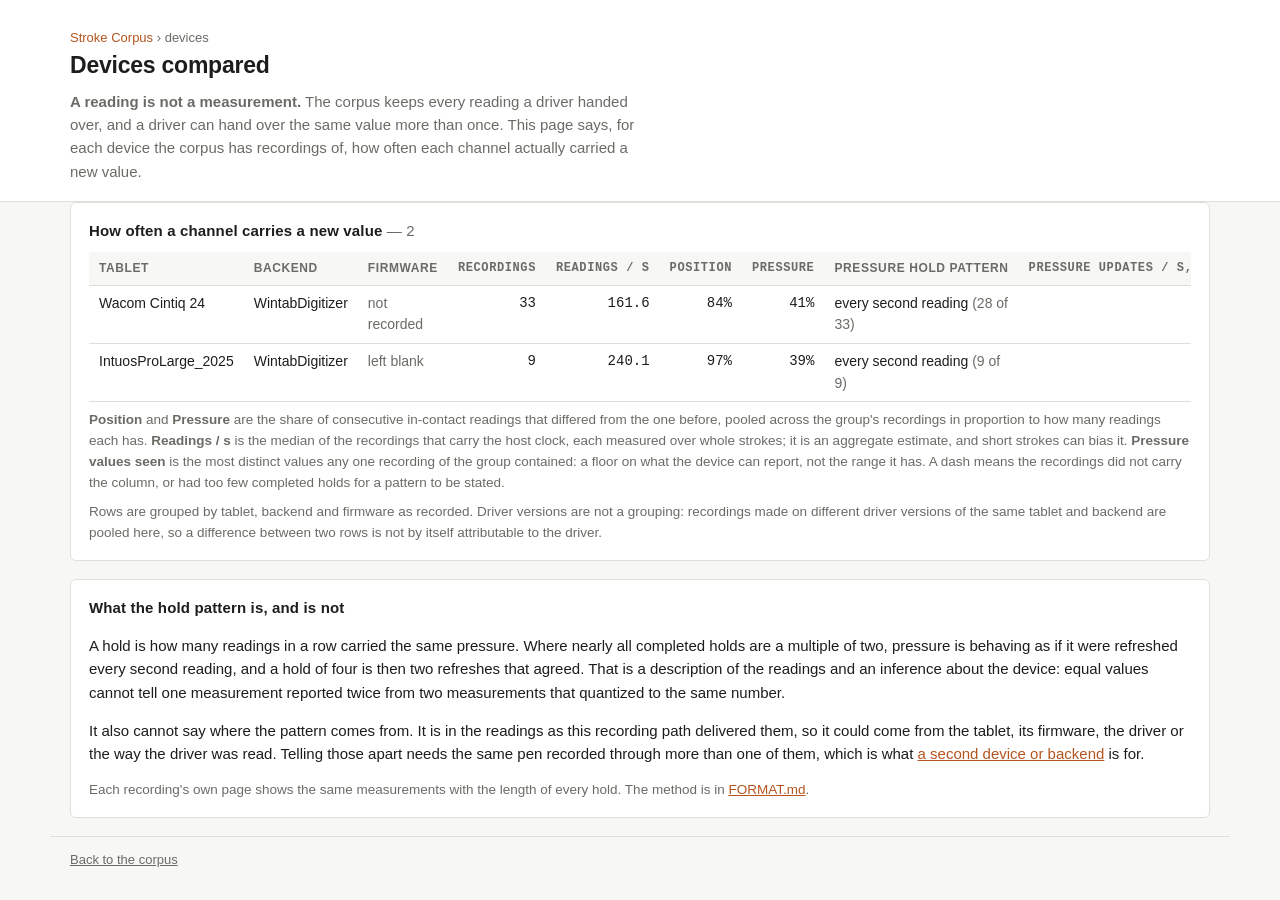
==== devices.html @ 8564cd12 "Remove the 'Data and documentation' block from the web pages Takes the heading, the catalogue / trac" ====
<!doctype html>
<html lang="en">
<head>
<meta charset="utf-8">
<link rel="describedby" href="llms.txt" type="text/plain">
<meta name="viewport" content="width=device-width, initial-scale=1, viewport-fit=cover">
<title>Devices compared &mdash; Stroke Corpus</title>
<meta name="description" content="How often each tablet, backend and firmware in the corpus delivers a new value for each channel, measured from its recordings.">
<link rel="stylesheet" href="corpus.css?v=9927495d">
</head>
<body>

<header class="top">
  <div class="wrap">
    <p class="crumb"><a href="index.html">Stroke Corpus</a> &rsaquo; devices</p>
    <h1>Devices compared</h1>
    <p>
      <strong>A reading is not a measurement.</strong> The corpus keeps every reading a driver
      handed over, and a driver can hand over the same value more than once. This page says,
      for each device the corpus has recordings of, how often each channel actually carried a
      new value.
    </p>
  </div>
</header>

<main class="wrap">

  <noscript>
    <p class="note">
      The interactive catalogue and recording views require JavaScript.
      You can still access the data through the <a href="manifest.json">recording catalogue (JSON)</a>
      &mdash; each recording's <code>updates</code> object holds these measurements &mdash;
      and read the <a href="FORMAT.md">trace format and interpretation</a>.
    </p>
  </noscript>

  <section class="panel">
    <h2>How often a channel carries a new value <span class="sub" id="groupCount"></span></h2>
    <div class="scroll">
      <table>
        <thead>
          <tr>
            <th>Tablet</th>
            <th>Backend</th>
            <th>Firmware</th>
            <th class="n">Recordings</th>
            <th class="n">Readings / s</th>
            <th class="n">Position</th>
            <th class="n">Pressure</th>
            <th>Pressure hold pattern</th>
            <th class="n">Pressure updates / s, if periodic</th>
            <th class="n">Pressure values seen</th>
            <th class="n">Smallest step</th>
          </tr>
        </thead>
        <tbody id="devices"></tbody>
      </table>
    </div>
    <p class="note">
      <strong>Position</strong> and <strong>Pressure</strong> are the share of consecutive
      in-contact readings that differed from the one before, pooled across the group's recordings
      in proportion to how many readings each has. <strong>Readings / s</strong> is the median of
      the recordings that carry the host clock, each measured over whole strokes; it is an
      aggregate estimate, and short strokes can bias it. <strong>Pressure values seen</strong> is
      the most distinct values any one recording of the group contained: a floor on what the
      device can report, not the range it has. A dash means the recordings did not carry the
      column, or had too few completed holds for a pattern to be stated.
    </p>
    <p class="note">
      Rows are grouped by tablet, backend and firmware as recorded. Driver versions are not a
      grouping: recordings made on different driver versions of the same tablet and backend are
      pooled here, so a difference between two rows is not by itself attributable to the driver.
    </p>
  </section>

  <section class="panel">
    <h2>What the hold pattern is, and is not</h2>
    <p>
      A hold is how many readings in a row carried the same pressure. Where nearly all completed
      holds are a multiple of two, pressure is behaving as if it were refreshed every second
      reading, and a hold of four is then two refreshes that agreed. That is a description of the
      readings and an inference about the device: equal values cannot tell one measurement
      reported twice from two measurements that quantized to the same number.
    </p>
    <p>
      It also cannot say where the pattern comes from. It is in the readings as this recording
      path delivered them, so it could come from the tablet, its firmware, the driver or the way
      the driver was read. Telling those apart needs the same pen recorded through more than one
      of them, which is what <a href="CONTRIBUTING.md">a second device or backend</a> is for.
    </p>
    <p class="note">
      Each recording's own page shows the same measurements with the length of every hold. The
      method is in <a href="FORMAT.md#a-reading-is-not-a-measurement">FORMAT.md</a>.
    </p>
  </section>

</main>

<footer class="wrap">
  <p><a href="index.html">Back to the corpus</a></p>
</footer>

<script type="module">
import { loadManifest, run, pressureCadence, esc } from "./corpus.js?v=eefabca9";

await run(async () => {

  const manifest = await loadManifest();

  // A device here is a tablet read through one backend on one firmware. The same tablet through
  // two backends is two rows, because the point is what each one delivers.
  const groups = new Map();

  for (const recording of manifest.recordings) {
    const { tablet, api, firmware } = recording.device;
    const key = [tablet, api, firmware === null || firmware === undefined ? "\u0000" : firmware].join("\u0001");

    if (!groups.has(key)) groups.set(key, { tablet, api, firmware, recordings: [] });

    groups.get(key).recordings.push(recording);
  }

  // The conventional median: the mean of the two middle values when there is an even number.
  const median = (xs) => {
    if (!xs.length) return null;

    const sorted = [...xs].sort((a, b) => a - b);
    const mid = sorted.length >> 1;

    return sorted.length % 2 ? sorted[mid] : (sorted[mid - 1] + sorted[mid]) / 2;
  };

  // A catalogue that predates these measurements has no `updates` at all, and reads as unmeasured
  // rather than as an error.
  const measured = (group) => group.recordings.map((r) => r.updates).filter(Boolean);

  // The share of consecutive readings that changed, over every pair in the group's recordings that
  // carried the column. Pairs are the weight, so one long recording is not outvoted by three taps.
  const share = (group, channel) => {
    let moved = 0;
    let pairs = 0;

    for (const updates of measured(group)) {
      const v = updates.changed?.[channel];

      if (v === null || v === undefined) continue;

      moved += v * updates.pairs;
      pairs += updates.pairs;
    }

    return pairs ? `${((moved / pairs) * 100).toFixed(0)}%` : "&mdash;";
  };

  // What the group's recordings say about the pressure's holds, in words, with how many recordings
  // say it out of how many there are: the one pattern they share, or all of them where they differ.
  const pattern = (group) => {
    const said = new Map();

    for (const updates of measured(group)) {
      if (!updates.pressurePeriod) continue;

      said.set(updates.pressurePeriod, (said.get(updates.pressurePeriod) ?? 0) + 1);
    }

    if (!said.size) return "&mdash;";

    return [...said.entries()].sort((a, b) => b[1] - a[1])
      .map(([period, many]) =>
        `${pressureCadence({ pressurePeriod: period })} <span style="color:var(--quiet)">(${many} of ${group.recordings.length})</span>`)
      .join(", ");
  };

  const median1 = (group, field) => {
    const m = median(measured(group).map((u) => u[field]).filter((v) => v !== null && v !== undefined));

    return m === null ? "&mdash;" : m.toFixed(1);
  };

  const most = (group, field) => {
    const values = measured(group).map((u) => u[field]).filter((v) => v !== null && v !== undefined);

    return values.length ? Math.max(...values).toLocaleString() : "&mdash;";
  };

  const least = (group, field) => {
    const values = measured(group).map((u) => u[field]).filter((v) => v !== null && v !== undefined);

    return values.length ? Math.min(...values).toLocaleString() : "&mdash;";
  };

  const firmwareSays = (firmware) =>
    firmware === null || firmware === undefined
      ? `<span style="color:var(--quiet)">not recorded</span>`
      : (firmware === "" ? `<span style="color:var(--quiet)">left blank</span>` : esc(firmware));

  document.getElementById("groupCount").textContent = `— ${groups.size}`;

  document.getElementById("devices").innerHTML = [...groups.values()].map((group) => `
    <tr>
      <td>${esc(group.tablet) || "&mdash;"}</td>
      <td>${esc(group.api) || "&mdash;"}</td>
      <td>${firmwareSays(group.firmware)}</td>
      <td class="n">${group.recordings.length}</td>
      <td class="n">${median1(group, "readingRateHz")}</td>
      <td class="n">${share(group, "position")}</td>
      <td class="n">${share(group, "pressure")}</td>
      <td>${pattern(group)}</td>
      <td class="n">${median1(group, "pressureUpdateHzIfPeriodic")}</td>
      <td class="n">${most(group, "pressureDistinct")}</td>
      <td class="n">${least(group, "pressureStep")}</td>
    </tr>
  `).join("");
});
</script>

</body>
</html>
---- corpus.css ----
/*
  The corpus is instrument data, so the page is built like an instrument's readout rather
  than like a brochure: one neutral ground, one ink, and one accent that means "this is the
  thing you selected" and is never spent on decoration.

  The accent is the recorder's own highlight, so a stroke picked out here is the colour it
  is picked out in the application that recorded it.
*/
:root {
  --paper: #f7f7f5;
  --card: #ffffff;
  --ink: #1d1d1b;
  --quiet: #6b6b66;
  --faint: #9a9a94;
  --rule: #dfdfd9;
  --accent: #b4541e;
  --accent-soft: #f4e6dd;
  --good: #2f6b46;
  --warn: #8a6d1f;
  --bad: #9b3b32;

  --mono: "Cascadia Mono", "SF Mono", Consolas, "Liberation Mono", monospace;
  --text: -apple-system, BlinkMacSystemFont, "Segoe UI", Roboto, Helvetica, Arial, sans-serif;
}

@media (prefers-color-scheme: dark) {
  :root:not([data-theme="light"]) {
    --paper: #16161a;
    --card: #1e1e23;
    --ink: #e8e8e4;
    --quiet: #a0a09a;
    --faint: #6e6e69;
    --rule: #33333a;
    --accent: #e0793f;
    --accent-soft: #3a2519;
    --good: #6fbf8e;
    --warn: #d4ab4a;
    --bad: #e08078;
  }
}

* { box-sizing: border-box; }

body {
  margin: 0;
  background: var(--paper);
  color: var(--ink);
  font-family: var(--text);
  font-size: 15px;
  line-height: 1.55;
}

a { color: var(--accent); }
a:focus-visible, button:focus-visible, select:focus-visible, input:focus-visible {
  outline: 2px solid var(--accent);
  outline-offset: 2px;
}

.wrap { max-width: 1180px; margin: 0 auto; padding: 0 20px; }

/* The stroke page, which has three columns to lay out and wants the room. */
.wrap.wide { max-width: 1800px; }

header.top {
  border-bottom: 1px solid var(--rule);
  background: var(--card);
}

header.top .wrap { padding-block: 22px 18px; }

header.top h1 {
  margin: 0;
  font-size: 23px;
  letter-spacing: -0.01em;
  text-wrap: balance;
}

header.top h1 a { color: inherit; text-decoration: none; }

header.top p {
  margin: 6px 0 0;
  color: var(--quiet);
  max-width: 68ch;
}

.crumb {
  font-size: 13px;
  color: var(--quiet);
  margin: 0 0 4px;
}

.crumb a { text-decoration: none; }
.crumb a:hover { text-decoration: underline; }

main { padding-block: 24px 60px; }

/* Numbers that a reader compares down a column line up. */
.num { font-family: var(--mono); font-variant-numeric: tabular-nums; }

/* ---- the totals strip ------------------------------------------------ */

.totals {
  display: flex;
  flex-wrap: wrap;
  gap: 26px;
  padding: 14px 18px;
  border: 1px solid var(--rule);
  border-radius: 6px;
  background: var(--card);
  margin-bottom: 22px;
}

.totals div { min-width: 96px; }
.totals dt { font-size: 12px; color: var(--quiet); text-transform: uppercase; letter-spacing: 0.06em; }
.totals dd { margin: 2px 0 0; font-family: var(--mono); font-size: 19px; font-variant-numeric: tabular-nums; }

/* ---- tags ------------------------------------------------------------- */

.tag {
  display: inline-block;
  font-size: 11.5px;
  font-weight: 600;
  letter-spacing: 0.03em;
  padding: 2px 7px;
  border-radius: 3px;
  border: 1px solid currentColor;
  white-space: nowrap;
}

.tag.complete { color: var(--good); }
.tag.hover-suspect { color: var(--warn); }
.tag.single-clock, .tag.early, .tag.partial { color: var(--quiet); }
.tag.raw { color: var(--faint); }
.tag.rerecord { color: var(--bad); }

/* A share of something, drawn as a bar beside the number that says it. */
.meter {
  display: inline-block;
  height: 8px;
  min-width: 1px;
  border-radius: 2px;
  background: var(--accent);
  vertical-align: middle;
}

/* ---- tables ----------------------------------------------------------- */

.scroll { overflow-x: auto; }

table { border-collapse: collapse; width: 100%; font-size: 14px; }

th, td {
  text-align: left;
  padding: 7px 10px;
  border-bottom: 1px solid var(--rule);
  vertical-align: top;
}

th {
  font-size: 12px;
  text-transform: uppercase;
  letter-spacing: 0.05em;
  color: var(--quiet);
  font-weight: 600;
  white-space: nowrap;
  position: sticky;
  top: 0;
  background: var(--paper);
}

td.n, th.n { text-align: right; font-family: var(--mono); font-variant-numeric: tabular-nums; }

tbody tr:hover { background: var(--accent-soft); }
tbody tr.picked { background: var(--accent-soft); }

td a { text-decoration: none; font-weight: 600; }
td a:hover { text-decoration: underline; }

/* ---- controls --------------------------------------------------------- */

.controls {
  display: flex;
  flex-wrap: wrap;
  gap: 10px;
  align-items: center;
  margin-bottom: 14px;
}

.controls label { font-size: 13px; color: var(--quiet); }

select, input[type="search"], button {
  font: inherit;
  font-size: 14px;
  padding: 5px 9px;
  border: 1px solid var(--rule);
  border-radius: 4px;
  background: var(--card);
  color: var(--ink);
}

button { cursor: pointer; }
button:hover { border-color: var(--accent); }
button[disabled] { opacity: 0.45; cursor: default; }
button.on { border-color: var(--accent); color: var(--accent); }

/* ---- panels ----------------------------------------------------------- */

.panel {
  border: 1px solid var(--rule);
  border-radius: 6px;
  background: var(--card);
  padding: 16px 18px;
  margin-bottom: 18px;
}

.panel h2 { margin: 0 0 10px; font-size: 15px; letter-spacing: 0.01em; }
.panel h2 .sub { font-weight: 400; color: var(--quiet); }

/*
  A definition list laid out in pairs.

  Written first as one auto-fit grid with dt and dd as its items, which put a label in one
  column and its value in the next -- so "recorded" sat above "tablet" and its date sat
  beside it under "driver". A four-column track pairs them, because dt, dd, dt, dd is
  exactly one row of it.
*/
.facts {
  display: grid;
  grid-template-columns: max-content minmax(0, 1fr) max-content minmax(0, 1fr);
  gap: 0 16px;
  margin: 0;
  align-items: baseline;
}

.facts dt {
  font-size: 12px;
  color: var(--quiet);
  padding: 4px 0;
  border-top: 1px solid var(--rule);
  white-space: nowrap;
}

.facts dd {
  margin: 0;
  padding: 4px 0;
  border-top: 1px solid var(--rule);
  font-family: var(--mono);
  font-size: 13px;
  line-height: 1.45;
  word-break: break-word;
}

/* The first row of each column pair has the panel's heading above it already. */
.facts dt:first-of-type, .facts dt:first-of-type + dd,
.facts dt:nth-of-type(2), .facts dt:nth-of-type(2) + dd { border-top: 0; }

@media (max-width: 760px) {
  .facts { grid-template-columns: max-content minmax(0, 1fr); }
  .facts dt:nth-of-type(2), .facts dt:nth-of-type(2) + dd { border-top: 1px solid var(--rule); }
}

/* Prose in a value, rather than a measurement, wants the reading face. */
.facts dd.says { font-family: var(--text); font-size: 13.5px; }

.note { color: var(--quiet); font-size: 13.5px; margin: 8px 0 0; }

.warnings { list-style: none; padding: 0; margin: 10px 0 0; }
.warnings li {
  border-left: 3px solid var(--bad);
  padding: 4px 0 4px 11px;
  margin-bottom: 7px;
  font-size: 13.5px;
  color: var(--quiet);
}

/* ---- the stroke gallery ----------------------------------------------- */

.gallery { display: grid; grid-template-columns: repeat(auto-fill, minmax(148px, 1fr)); gap: 12px; }

.gallery a {
  display: block;
  border: 1px solid var(--rule);
  border-radius: 5px;
  padding: 8px;
  text-decoration: none;
  color: inherit;
  background: var(--card);
}

.gallery a:hover { border-color: var(--accent); }
.gallery canvas { display: block; width: 100%; height: auto; }
.gallery .cap { font-size: 11.5px; color: var(--quiet); margin-top: 6px; font-family: var(--mono); }

/* ---- the analyser ----------------------------------------------------- */

/*
  Three columns: the stroke, the reading under the playhead, and all the readings. The
  channels sit under the stroke, in the first column.

  The third is held to the height of the stroke panel. They share the first row, so its panel
  stretches to whatever height the stroke sets, and its contents are taken out of flow so that
  a long table cannot make the row taller -- it scrolls inside the panel instead. Without that
  the page was as tall as the table, and the playhead's row scrolled the whole page rather
  than just the list.
*/
.analyser {
  display: grid;
  grid-template-columns: minmax(0, 1fr) 280px 400px;
  grid-template-areas:
    "stroke reading every"
    "across .       .";
  gap: 0 18px;
  align-items: start;
}

.analyser > .stroke { grid-area: stroke; }
.analyser > .across { grid-area: across; }
.analyser > .reading { grid-area: reading; }

.analyser > .every {
  grid-area: every;
  align-self: stretch;
  position: relative;
  padding: 0;
  min-height: 240px;
}

.every .inside {
  position: absolute;
  inset: 0;
  display: flex;
  flex-direction: column;
  padding: 16px 18px 6px;
}

.every .rows { flex: 1 1 0; min-height: 0; max-height: none; }

/*
  One label and one value to a row, at a fixed label width, and a value that never wraps.
  The pairs-across layout the other pages use sizes its columns to their contents, so as the
  playhead moved the columns changed width and the panel changed height with every step.
*/
.analyser .facts { grid-template-columns: 6.5em minmax(0, 1fr); gap: 0 12px; }
.analyser .facts dt:nth-of-type(2), .analyser .facts dt:nth-of-type(2) + dd {
  border-top: 1px solid var(--rule);
}
.analyser .facts dd {
  white-space: nowrap;
  overflow: hidden;
  text-overflow: ellipsis;
  font-variant-numeric: tabular-nums;
}

/* Two columns: the table goes under the reading and takes its own height again. */
@media (max-width: 1100px) {
  .analyser {
    grid-template-columns: minmax(0, 1fr) 300px;
    grid-template-areas:
      "stroke reading"
      "stroke every"
      "across every";
  }

  .analyser > .every { align-self: start; position: static; padding: 16px 18px 6px; min-height: 0; }
  .every .inside { position: static; display: block; padding: 0; }
  .every .rows { flex: none; max-height: 460px; }
}

@media (max-width: 900px) {
  .analyser {
    grid-template-columns: minmax(0, 1fr);
    grid-template-areas: "stroke" "across" "reading" "every";
  }
}

canvas.closely, canvas.channel { display: block; width: 100%; height: auto; background: transparent; }

.rows { max-height: 460px; overflow: auto; }
.rows table { font-size: 12.5px; }
.rows th { font-size: 11px; }
.rows td { padding: 3px 8px; }

/* The stroke picture can be zoomed: a hand to say it can be dragged once it has been. */
canvas.closely.zoomed { cursor: grab; touch-action: none; }
canvas.closely.zoomed.dragging { cursor: grabbing; }

.transport.zoombar { margin: 8px 0 0; }
.zoombar button { min-width: 2.2em; }
.zoombar .at { min-width: 3.2em; }
.zoombar .follow { margin-left: auto; font-size: 13px; color: var(--quiet); white-space: nowrap; }

.transport { display: flex; gap: 8px; align-items: center; flex-wrap: wrap; margin-top: 10px; }
.transport input[type="range"] { flex: 1 1 200px; min-width: 140px; accent-color: var(--accent); }
.transport .at { font-family: var(--mono); font-size: 13px; color: var(--quiet); white-space: nowrap; }

footer {
  border-top: 1px solid var(--rule);
  color: var(--quiet);
  font-size: 13px;
  padding-block: 18px 34px;
}

footer a { color: var(--quiet); }
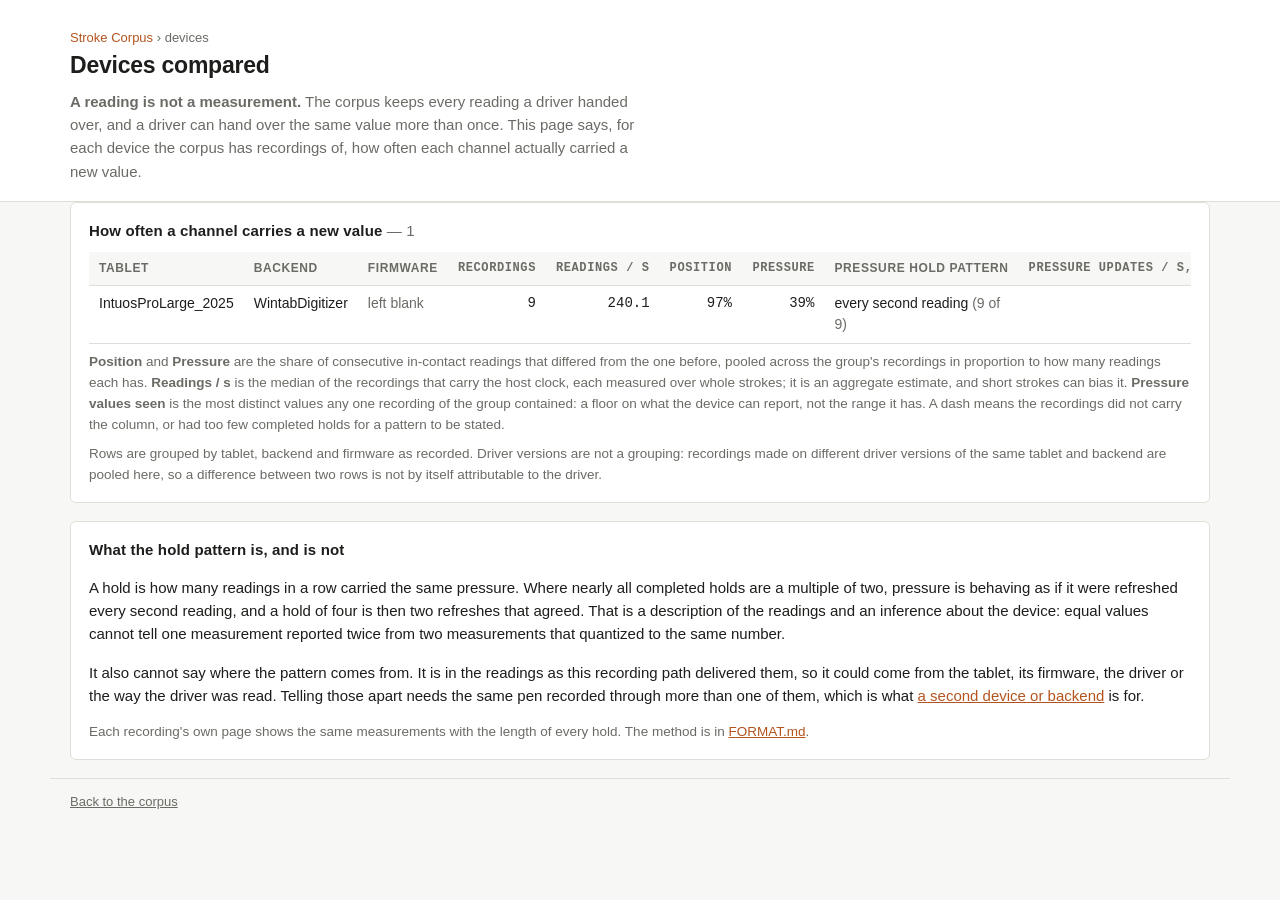
==== commit 288058e5: "Draw the pen in the air in blue The approach readings on the stroke page were small grey rings that " ====
--- a/devices.html
+++ b/devices.html
@@ -6,7 +6,7 @@
 <meta name="viewport" content="width=device-width, initial-scale=1, viewport-fit=cover">
 <title>Devices compared &mdash; Stroke Corpus</title>
 <meta name="description" content="How often each tablet, backend and firmware in the corpus delivers a new value for each channel, measured from its recordings.">
-<link rel="stylesheet" href="corpus.css?v=9927495d">
+<link rel="stylesheet" href="corpus.css?v=27eb0d51">
 </head>
 <body>
 
@@ -101,7 +101,7 @@
 </footer>
 
 <script type="module">
-import { loadManifest, run, pressureCadence, esc } from "./corpus.js?v=eefabca9";
+import { loadManifest, run, pressureCadence, esc } from "./corpus.js?v=4e397b84";
 
 await run(async () => {
 
--- a/corpus.css
+++ b/corpus.css
@@ -18,6 +18,7 @@
   --good: #2f6b46;
   --warn: #8a6d1f;
   --bad: #9b3b32;
+  --hover: #1b66d6;
 
   --mono: "Cascadia Mono", "SF Mono", Consolas, "Liberation Mono", monospace;
   --text: -apple-system, BlinkMacSystemFont, "Segoe UI", Roboto, Helvetica, Arial, sans-serif;
@@ -36,6 +37,7 @@
     --good: #6fbf8e;
     --warn: #d4ab4a;
     --bad: #e08078;
+    --hover: #6aa9ff;
   }
 }
 
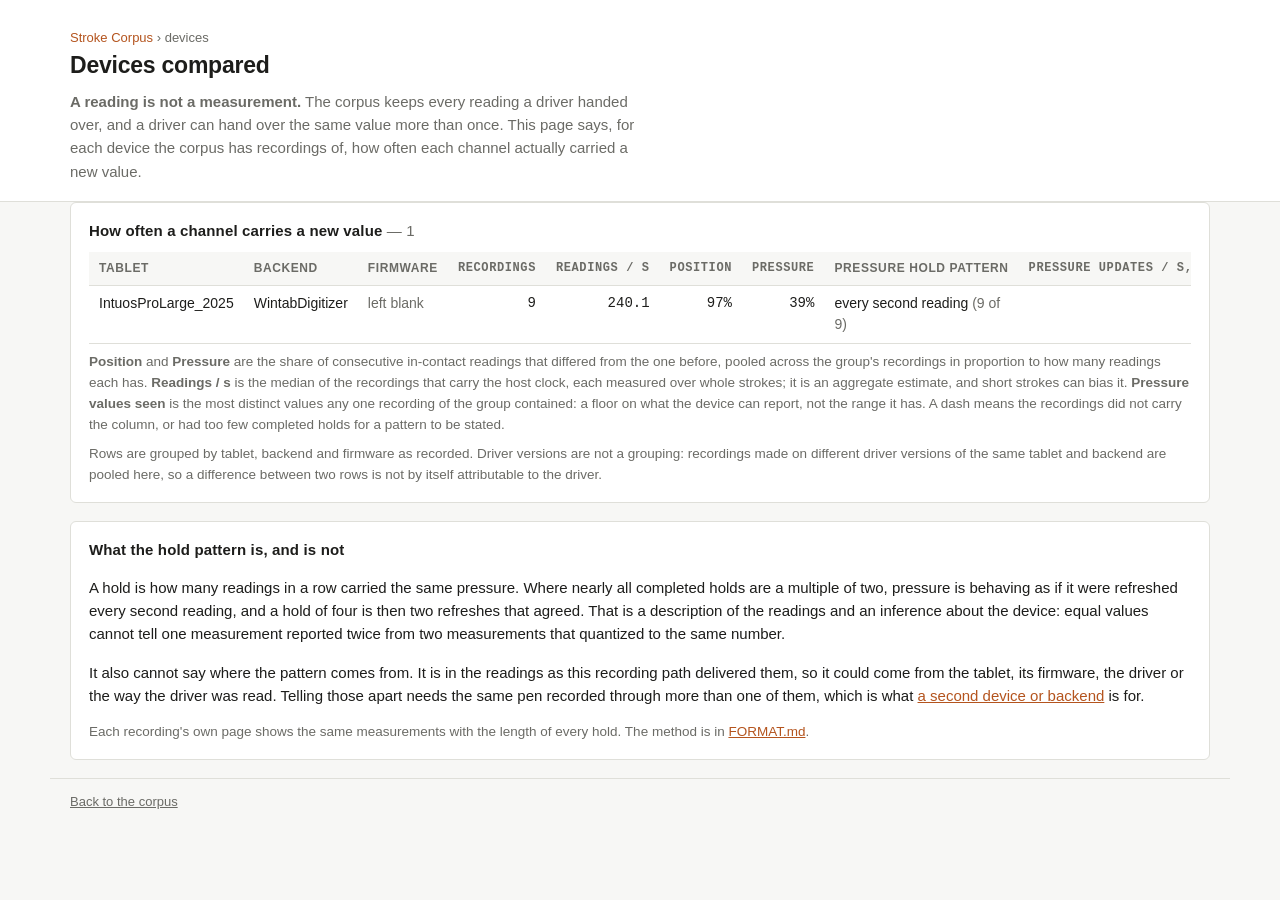
==== commit 97e68495: "Right-click a reading to make it the current one Right-clicking within 16 px of a reading on the str" ====
--- a/devices.html
+++ b/devices.html
@@ -6,7 +6,7 @@
 <meta name="viewport" content="width=device-width, initial-scale=1, viewport-fit=cover">
 <title>Devices compared &mdash; Stroke Corpus</title>
 <meta name="description" content="How often each tablet, backend and firmware in the corpus delivers a new value for each channel, measured from its recordings.">
-<link rel="stylesheet" href="corpus.css?v=27eb0d51">
+<link rel="stylesheet" href="corpus.css?v=6e4e267c">
 </head>
 <body>
 
--- a/corpus.css
+++ b/corpus.css
@@ -403,3 +403,37 @@
 }
 
 footer a { color: var(--quiet); }
+
+/* The menu that appears when a reading is right-clicked on the stroke page. */
+.ctxmenu {
+  position: fixed;
+  z-index: 50;
+  min-width: 13rem;
+  padding: 4px;
+  background: var(--card);
+  color: var(--ink);
+  border: 1px solid var(--rule);
+  border-radius: 6px;
+  box-shadow: 0 6px 24px rgba(0, 0, 0, 0.2);
+}
+
+.ctxmenu[hidden] { display: none; }
+
+.ctxmenu button {
+  display: block;
+  width: 100%;
+  text-align: left;
+  font: inherit;
+  font-size: 13px;
+  padding: 6px 10px;
+  border: 0;
+  border-radius: 4px;
+  background: transparent;
+  color: inherit;
+  cursor: pointer;
+}
+
+.ctxmenu button:hover,
+.ctxmenu button:focus-visible { background: var(--accent-soft); outline: none; }
+
+.ctxmenu button:disabled { color: var(--quiet); background: transparent; cursor: default; }
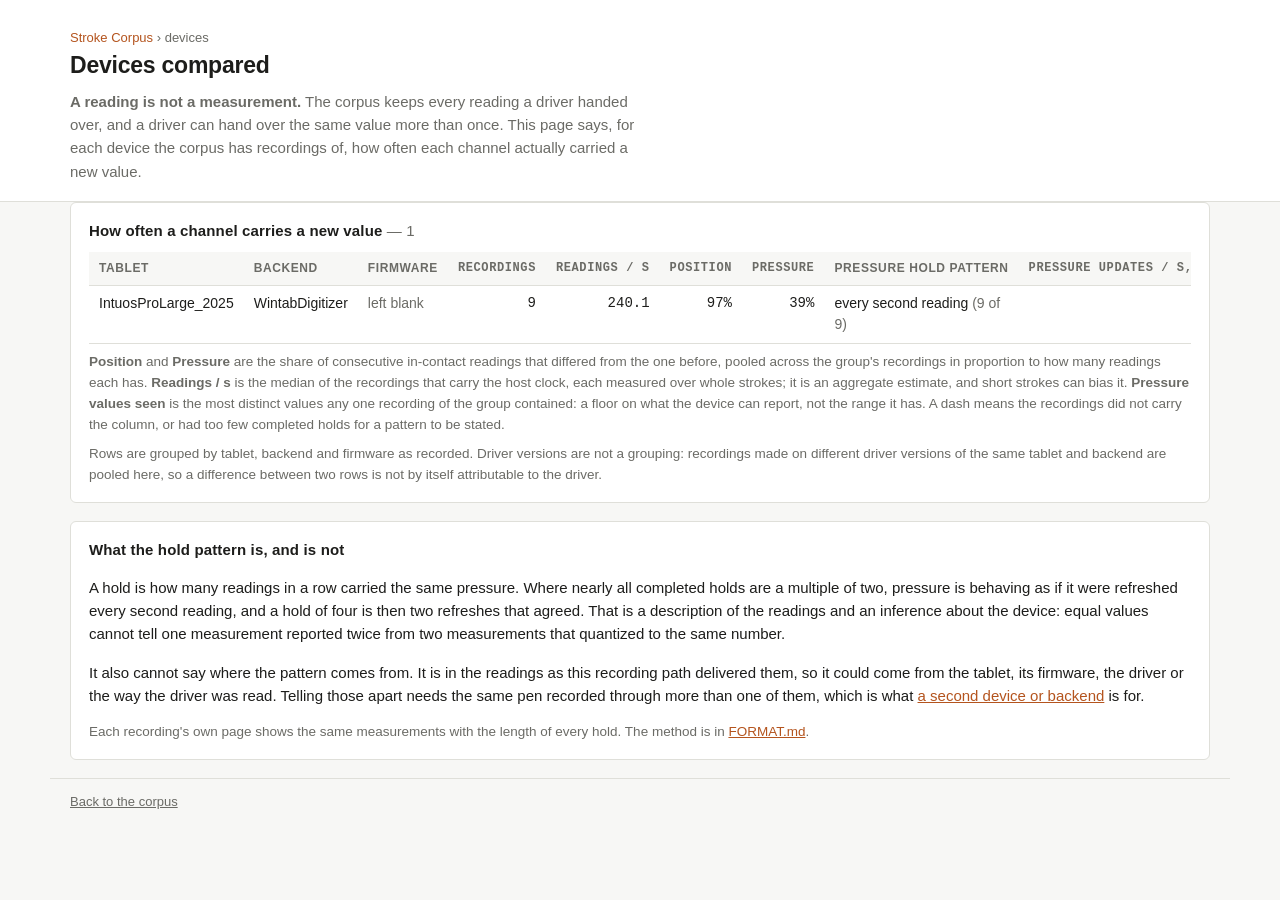
==== commit e28a9f33: "Draw the pen in the air in blue (#25) The approach readings on the stroke page were small grey rings" ====
--- a/devices.html
+++ b/devices.html
@@ -6,7 +6,7 @@
 <meta name="viewport" content="width=device-width, initial-scale=1, viewport-fit=cover">
 <title>Devices compared &mdash; Stroke Corpus</title>
 <meta name="description" content="How often each tablet, backend and firmware in the corpus delivers a new value for each channel, measured from its recordings.">
-<link rel="stylesheet" href="corpus.css?v=6e4e267c">
+<link rel="stylesheet" href="corpus.css?v=27eb0d51">
 </head>
 <body>
 
--- a/corpus.css
+++ b/corpus.css
@@ -403,37 +403,3 @@
 }
 
 footer a { color: var(--quiet); }
-
-/* The menu that appears when a reading is right-clicked on the stroke page. */
-.ctxmenu {
-  position: fixed;
-  z-index: 50;
-  min-width: 13rem;
-  padding: 4px;
-  background: var(--card);
-  color: var(--ink);
-  border: 1px solid var(--rule);
-  border-radius: 6px;
-  box-shadow: 0 6px 24px rgba(0, 0, 0, 0.2);
-}
-
-.ctxmenu[hidden] { display: none; }
-
-.ctxmenu button {
-  display: block;
-  width: 100%;
-  text-align: left;
-  font: inherit;
-  font-size: 13px;
-  padding: 6px 10px;
-  border: 0;
-  border-radius: 4px;
-  background: transparent;
-  color: inherit;
-  cursor: pointer;
-}
-
-.ctxmenu button:hover,
-.ctxmenu button:focus-visible { background: var(--accent-soft); outline: none; }
-
-.ctxmenu button:disabled { color: var(--quiet); background: transparent; cursor: default; }
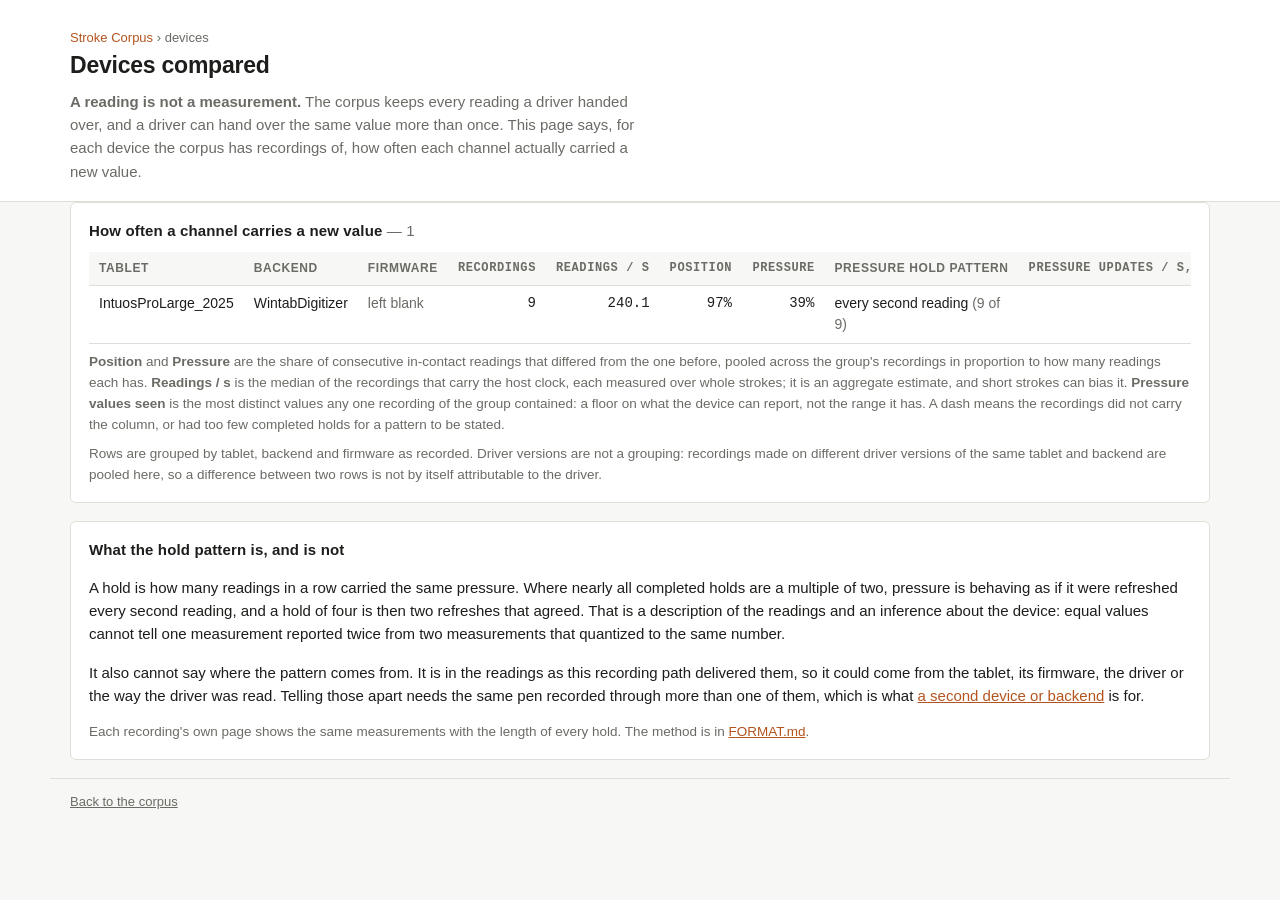
==== commit 5903ea75: "Right-click a reading to make it the current one (#27) Right-clicking within 16 px of a reading on t" ====
--- a/devices.html
+++ b/devices.html
@@ -6,7 +6,7 @@
 <meta name="viewport" content="width=device-width, initial-scale=1, viewport-fit=cover">
 <title>Devices compared &mdash; Stroke Corpus</title>
 <meta name="description" content="How often each tablet, backend and firmware in the corpus delivers a new value for each channel, measured from its recordings.">
-<link rel="stylesheet" href="corpus.css?v=27eb0d51">
+<link rel="stylesheet" href="corpus.css?v=6e4e267c">
 </head>
 <body>
 
--- a/corpus.css
+++ b/corpus.css
@@ -403,3 +403,37 @@
 }
 
 footer a { color: var(--quiet); }
+
+/* The menu that appears when a reading is right-clicked on the stroke page. */
+.ctxmenu {
+  position: fixed;
+  z-index: 50;
+  min-width: 13rem;
+  padding: 4px;
+  background: var(--card);
+  color: var(--ink);
+  border: 1px solid var(--rule);
+  border-radius: 6px;
+  box-shadow: 0 6px 24px rgba(0, 0, 0, 0.2);
+}
+
+.ctxmenu[hidden] { display: none; }
+
+.ctxmenu button {
+  display: block;
+  width: 100%;
+  text-align: left;
+  font: inherit;
+  font-size: 13px;
+  padding: 6px 10px;
+  border: 0;
+  border-radius: 4px;
+  background: transparent;
+  color: inherit;
+  cursor: pointer;
+}
+
+.ctxmenu button:hover,
+.ctxmenu button:focus-visible { background: var(--accent-soft); outline: none; }
+
+.ctxmenu button:disabled { color: var(--quiet); background: transparent; cursor: default; }
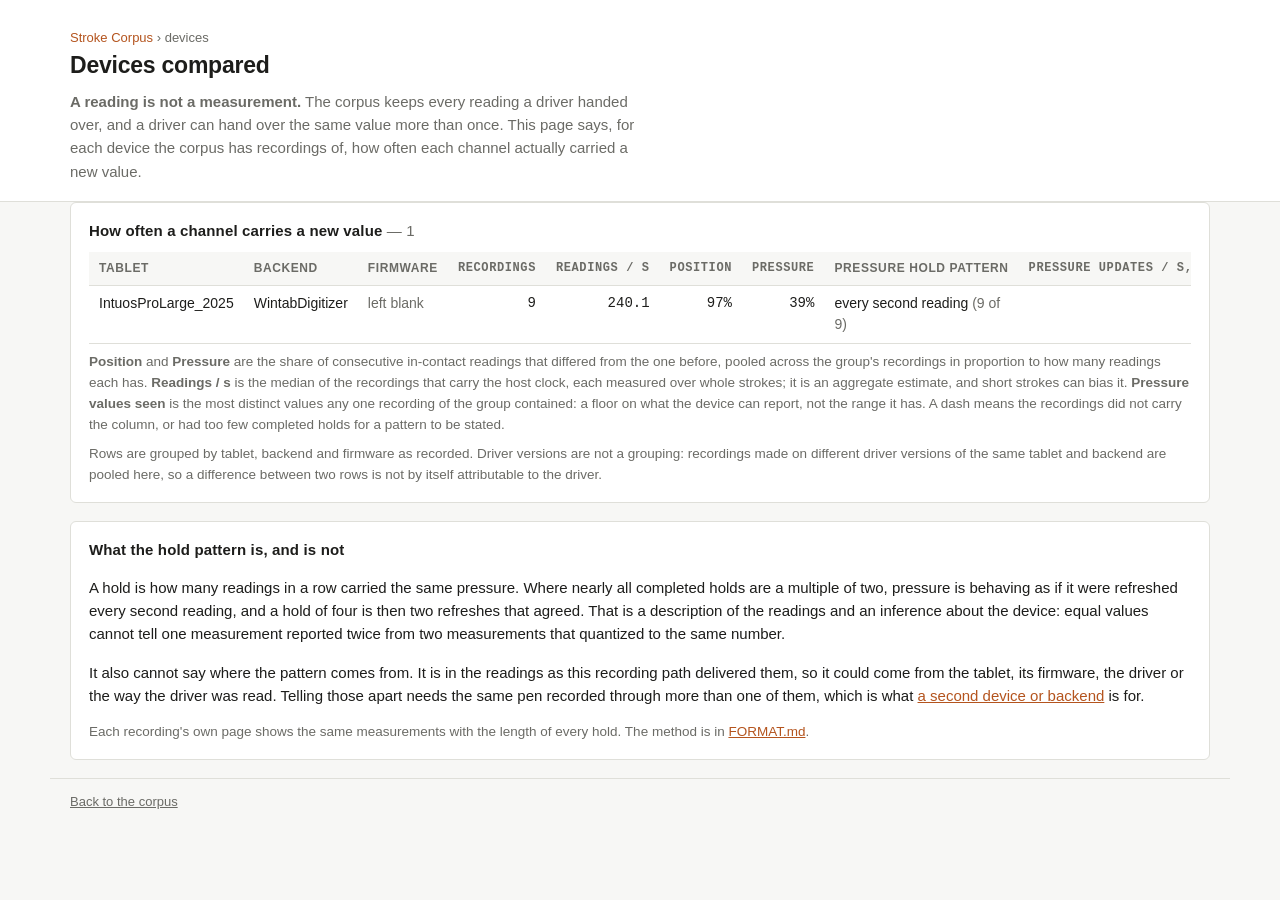
==== commit 5add3a07: "Make the All readings section 30% shorter (#28) Wide layout: the panel was stretched to the full hei" ====
--- a/devices.html
+++ b/devices.html
@@ -6,7 +6,7 @@
 <meta name="viewport" content="width=device-width, initial-scale=1, viewport-fit=cover">
 <title>Devices compared &mdash; Stroke Corpus</title>
 <meta name="description" content="How often each tablet, backend and firmware in the corpus delivers a new value for each channel, measured from its recordings.">
-<link rel="stylesheet" href="corpus.css?v=6e4e267c">
+<link rel="stylesheet" href="corpus.css?v=ecc2c150">
 </head>
 <body>
 
--- a/corpus.css
+++ b/corpus.css
@@ -319,9 +319,17 @@
 .analyser > .across { grid-area: across; }
 .analyser > .reading { grid-area: reading; }
 
+/*
+  Seventy percent of the row the stroke sets, not all of it, so it is 30% shorter than it was when
+  it filled the row. A percentage height on a grid item is taken from its grid area, which includes
+  the panel's 18px bottom margin, so the margin comes off first: 70% of the area itself would be
+  3% too tall. This follows the stroke panel as it resizes. The table scrolls inside, and the floor
+  keeps a short stroke from squashing it to nothing.
+*/
 .analyser > .every {
   grid-area: every;
-  align-self: stretch;
+  align-self: start;
+  height: calc((100% - 18px) * 0.7);
   position: relative;
   padding: 0;
   min-height: 240px;
@@ -363,9 +371,9 @@
       "across every";
   }
 
-  .analyser > .every { align-self: start; position: static; padding: 16px 18px 6px; min-height: 0; }
+  .analyser > .every { align-self: start; height: auto; position: static; padding: 16px 18px 6px; min-height: 0; }
   .every .inside { position: static; display: block; padding: 0; }
-  .every .rows { flex: none; max-height: 460px; }
+  .every .rows { flex: none; max-height: 305px; }
 }
 
 @media (max-width: 900px) {
@@ -377,7 +385,7 @@
 
 canvas.closely, canvas.channel { display: block; width: 100%; height: auto; background: transparent; }
 
-.rows { max-height: 460px; overflow: auto; }
+.rows { max-height: 305px; overflow: auto; }
 .rows table { font-size: 12.5px; }
 .rows th { font-size: 11px; }
 .rows td { padding: 3px 8px; }
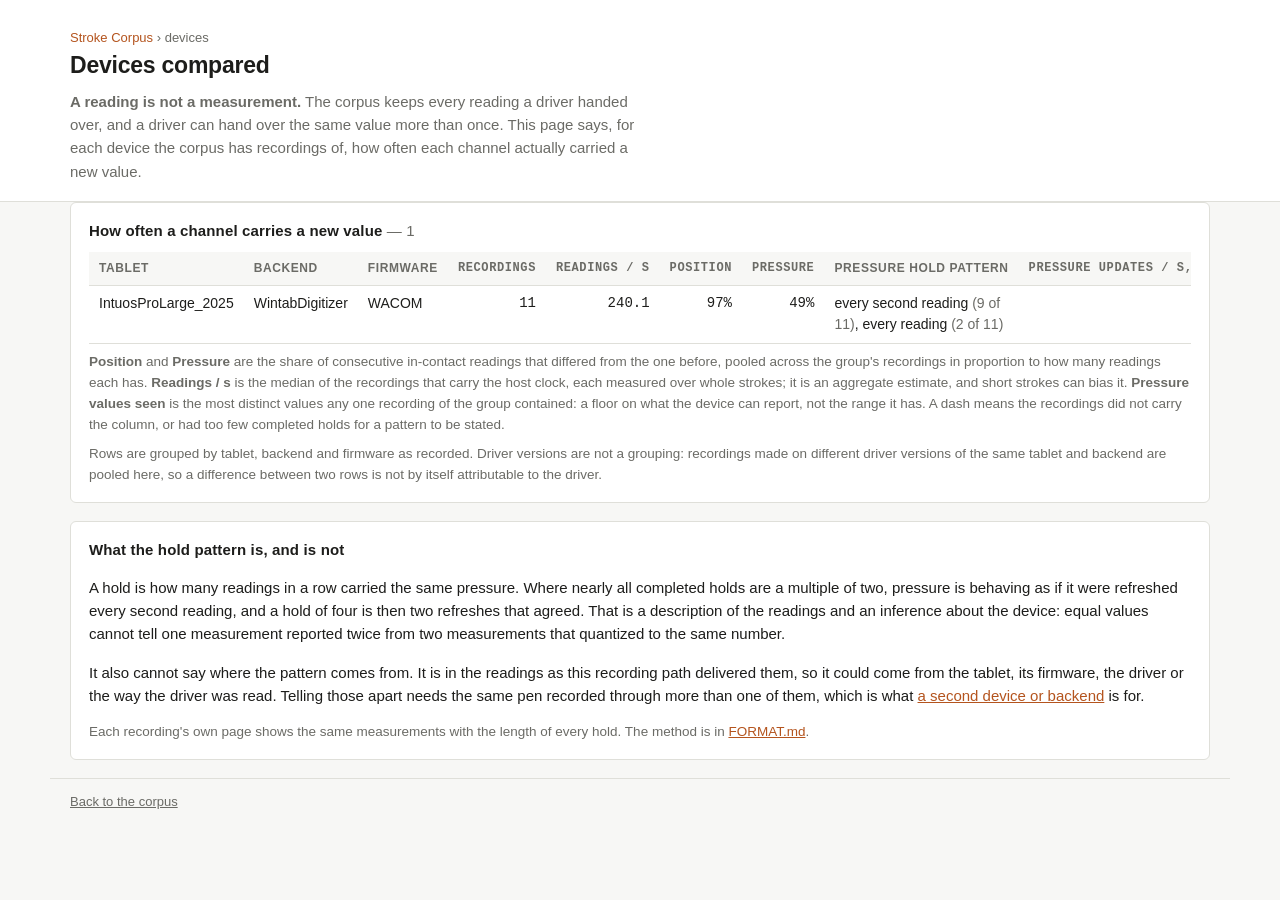
==== commit 43075dd2: "Stroke page: distance travelled so far, in millimetres, in the current reading The millimetre rule m" ====
--- a/devices.html
+++ b/devices.html
@@ -101,7 +101,7 @@
 </footer>
 
 <script type="module">
-import { loadManifest, run, pressureCadence, esc } from "./corpus.js?v=4e397b84";
+import { loadManifest, run, pressureCadence, esc } from "./corpus.js?v=f7807b7a";
 
 await run(async () => {
 
